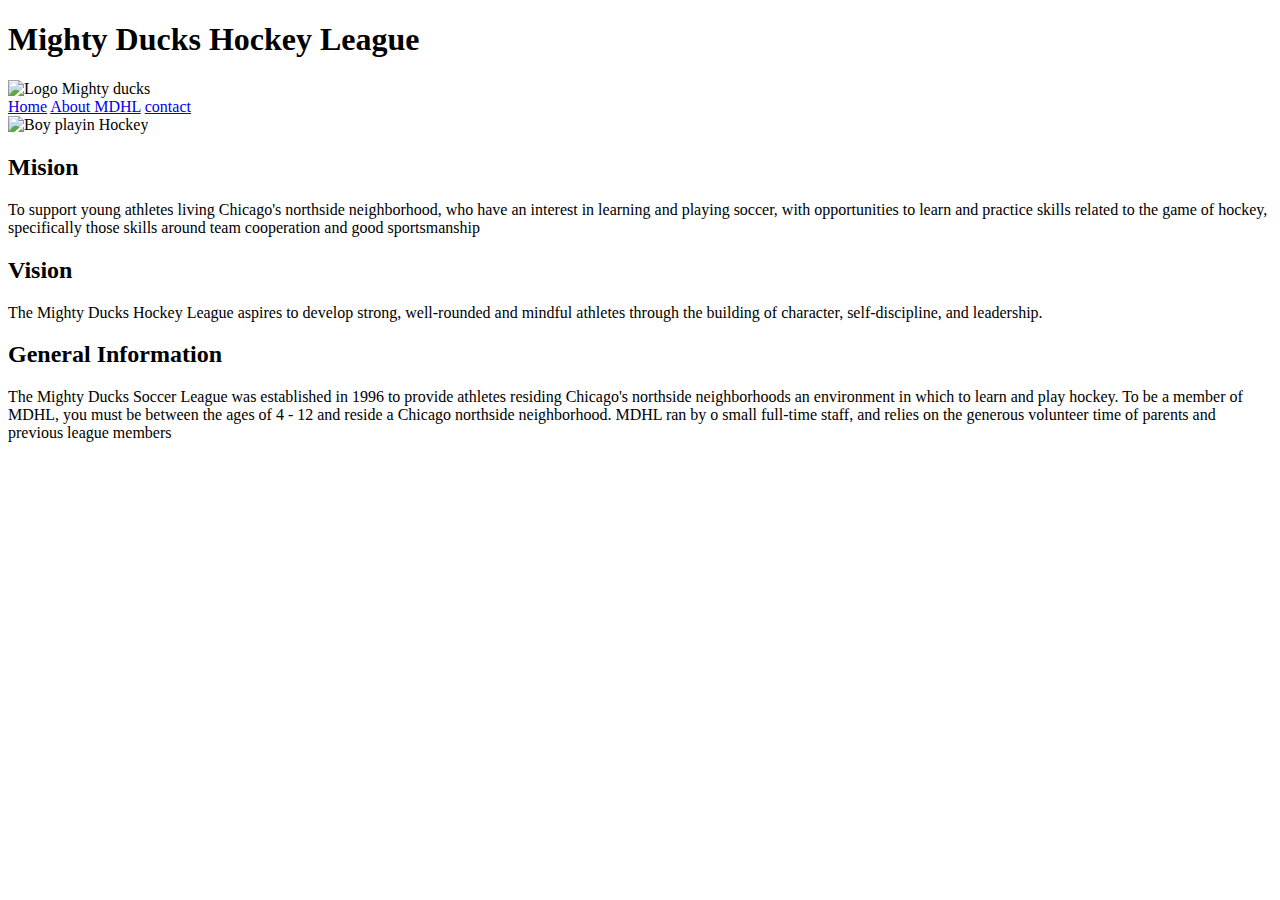
==== about.html @ 479cd3a1 "Sp1" ====
<!DOCTYPE html>
<html lang="en">

<head>
    <meta charset="UTF-8">
    <meta name="viewport" content="width=device-width, initial-scale=1.0">
    <meta name="description" content="Hockey League" >
    <link rel="icon" type="image/png" href="./assets/images/LogoMightyducks-01.png">
    <title> Mighty Ducks Hockey League</title>
</head>

<body>
    <h1> Mighty Ducks Hockey League </h1><img  src="./assets/images/LogoMightyducks-01.png" alt="Logo Mighty ducks" width="80" height="80">
    <nav>
        <a href="./index.html">Home</a>
        <a href="./about.html">About MDHL</a>
        <a href="./contact.html">contact</a>
    </nav>
    <img src="./assets/images/hockey2.jpg" alt="Boy playin Hockey" width="85" height="85">
    <h2><strong>Mision</strong></h2>
    <p>To support young athletes living Chicago's northside neighborhood, who have an interest in
        learning and playing soccer, with opportunities to learn and practice skills related to the game of
        hockey, specifically those skills around team cooperation and good sportsmanship</p>
    <h2><strong>Vision</strong></h2>
    <p>The Mighty Ducks Hockey League aspires to develop strong, well-rounded and mindful athletes
        through the building of character, self-discipline, and leadership.</p>
    <h2><strong>General Information</strong></h2>
    <p>The Mighty Ducks Soccer League was established in 1996 to provide athletes residing
        Chicago's northside neighborhoods an environment in which to learn and play hockey. To be a
        member of MDHL, you must be between the ages of 4 - 12 and reside a Chicago northside
        neighborhood. MDHL ran by o small full-time staff, and relies on the generous volunteer time of
        parents and previous league members</p>


</body>

</html>
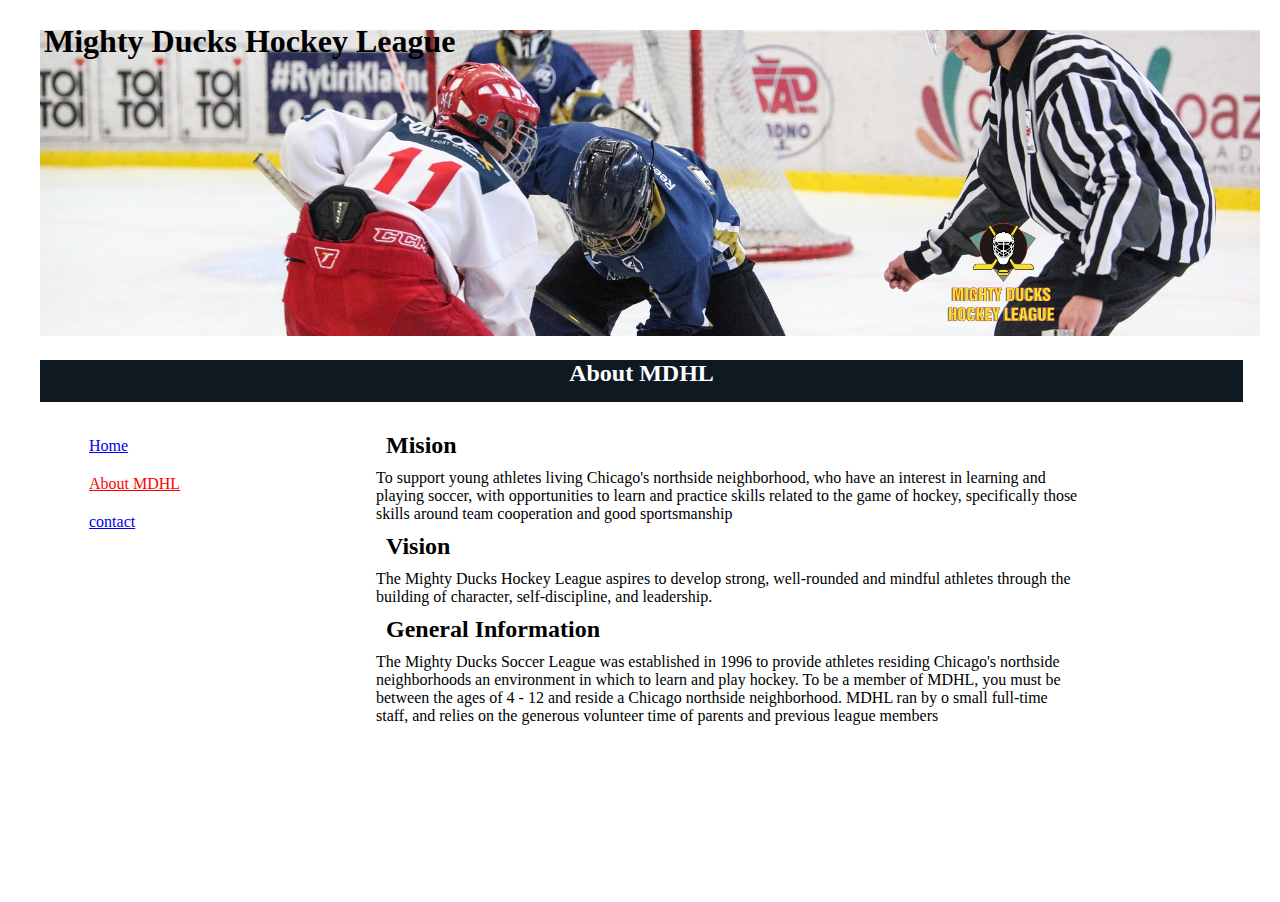
==== commit 8729d91a: "MDLH without self model" ====
--- a/about.html
+++ b/about.html
@@ -5,33 +5,40 @@
     <meta charset="UTF-8">
     <meta name="viewport" content="width=device-width, initial-scale=1.0">
     <meta name="description" content="Hockey League" >
+    <link rel="stylesheet" href="./assets/styles/mdhl.css">
     <link rel="icon" type="image/png" href="./assets/images/LogoMightyducks-01.png">
     <title> Mighty Ducks Hockey League</title>
 </head>
 
 <body>
-    <h1> Mighty Ducks Hockey League </h1><img  src="./assets/images/LogoMightyducks-01.png" alt="Logo Mighty ducks" width="80" height="80">
-    <nav>
-        <a href="./index.html">Home</a>
-        <a href="./about.html">About MDHL</a>
-        <a href="./contact.html">contact</a>
-    </nav>
-    <img src="./assets/images/hockey2.jpg" alt="Boy playin Hockey" width="85" height="85">
-    <h2><strong>Mision</strong></h2>
-    <p>To support young athletes living Chicago's northside neighborhood, who have an interest in
-        learning and playing soccer, with opportunities to learn and practice skills related to the game of
-        hockey, specifically those skills around team cooperation and good sportsmanship</p>
-    <h2><strong>Vision</strong></h2>
-    <p>The Mighty Ducks Hockey League aspires to develop strong, well-rounded and mindful athletes
-        through the building of character, self-discipline, and leadership.</p>
-    <h2><strong>General Information</strong></h2>
-    <p>The Mighty Ducks Soccer League was established in 1996 to provide athletes residing
-        Chicago's northside neighborhoods an environment in which to learn and play hockey. To be a
-        member of MDHL, you must be between the ages of 4 - 12 and reside a Chicago northside
-        neighborhood. MDHL ran by o small full-time staff, and relies on the generous volunteer time of
-        parents and previous league members</p>
-
-
+    <header class="header__1">
+        <h1 class="header__1__titulo"> Mighty Ducks Hockey League </h1>
+        <img class="header__1__logo" src="./assets/images/LogoMightyducks-01.png" alt="Logo Mighty ducks" width="80" height="80">
+        <nav class="header__1__nav">
+            <a href="index.html">Home</a>
+            <a href="#">About MDHL</a>
+            <a href="./contact.html">contact</a>
+        </nav>
+        <img class="header__1__banner" src="./assets/images/design1_image1.jpg" alt="boys playing hockey Banner">
+        <h2 class="m__tit"><strong>About MDHL</strong></h2>
+       <!--<img src="./assets/images/hockey2.jpg" alt="Boy playin Hockey" width="85" height="85">-->
+    </header>   
+    <main class="main__1">
+        <h2><strong>Mision</strong></h2>
+        <p>To support young athletes living Chicago's northside neighborhood, who have an interest in
+            learning and playing soccer, with opportunities to learn and practice skills related to the game of
+            hockey, specifically those skills around team cooperation and good sportsmanship</p>
+        <h2><strong>Vision</strong></h2>
+        <p>The Mighty Ducks Hockey League aspires to develop strong, well-rounded and mindful athletes
+            through the building of character, self-discipline, and leadership.</p>
+        <h2><strong>General Information</strong></h2>
+        <p>The Mighty Ducks Soccer League was established in 1996 to provide athletes residing
+            Chicago's northside neighborhoods an environment in which to learn and play hockey. To be a
+            member of MDHL, you must be between the ages of 4 - 12 and reside a Chicago northside
+            neighborhood. MDHL ran by o small full-time staff, and relies on the generous volunteer time of
+            parents and previous league members</p>
+        </main> 
+        
 </body>
 
 </html>--- a/assets/styles/mdhl.css
+++ b/assets/styles/mdhl.css
@@ -0,0 +1,64 @@
+* {
+    margin: 10px;
+    padding: 0;
+    box-sizing:border-box;
+    font-family: "Comic Sans MS", "Comic Sans";
+}
+
+.header__1__titulo{
+    color: rgb(0, 0, 0);
+    position: absolute;
+    width: 70%;
+    height: 20px;
+    top: 13px;
+    left: 34px;
+}
+
+a[href="#"]{
+    color:rgb(255, 0, 0);
+    padding: 10;
+}
+
+ .header__1__nav{
+     color: rgb(215, 14, 14);
+    display: flex;
+    flex-direction: column;
+    position: absolute;
+    width: 70%;
+    height: 20px;
+    top: 382px;
+    left: 34px;
+    margin: 45px;
+}
+.header__1__logo{
+    position: absolute;
+    width: 358px;
+    height: 128px;
+    top: 198px;
+    right: 89px;
+    object-fit: contain;
+}
+
+.header__1__banner{
+    margin: 10px;
+    width: 100%;
+    height: 34vh;
+    object-fit: cover;
+    object-position: 0 30%;
+}
+.m__tit {
+        text-align: center;
+        width: 1203px;
+        height: 42px;
+        background-color: rgb(14, 25, 34);
+        color: white;
+}
+    
+
+.main__1 {
+    width: 724px;
+    height: 450px;
+    display: inline-block;
+    left: 336px;
+    position: relative;
+}
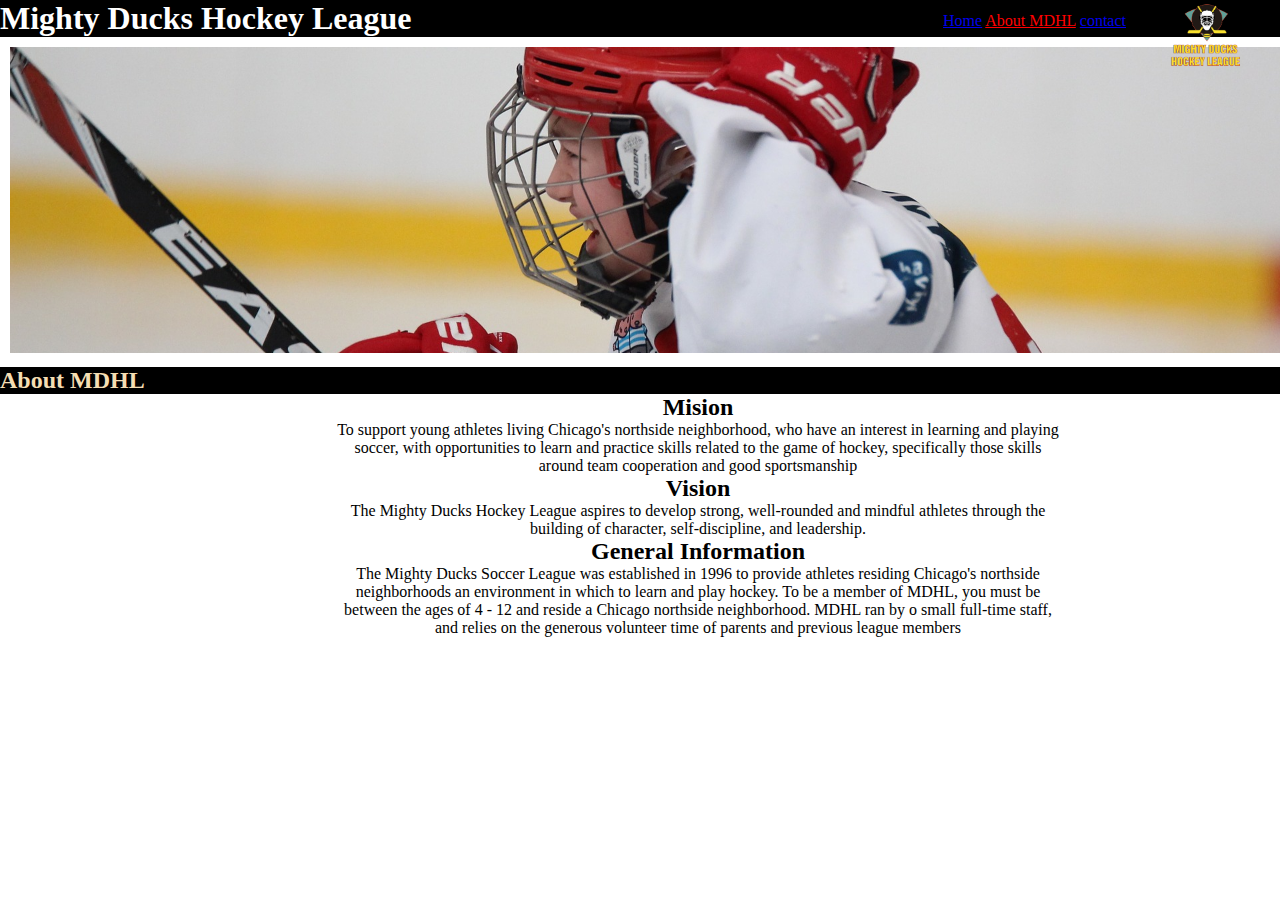
==== commit 219639b7: "MDLH With self model/" ====
--- a/about.html
+++ b/about.html
@@ -5,7 +5,8 @@
     <meta charset="UTF-8">
     <meta name="viewport" content="width=device-width, initial-scale=1.0">
     <meta name="description" content="Hockey League" >
-    <link rel="stylesheet" href="./assets/styles/mdhl.css">
+    <!--<link rel="stylesheet" href="./assets/styles/mdhl.css">-->
+    <link rel="stylesheet" href="./assets/styles/selfstyle.css">
     <link rel="icon" type="image/png" href="./assets/images/LogoMightyducks-01.png">
     <title> Mighty Ducks Hockey League</title>
 </head>
@@ -19,7 +20,8 @@
             <a href="#">About MDHL</a>
             <a href="./contact.html">contact</a>
         </nav>
-        <img class="header__1__banner" src="./assets/images/design1_image1.jpg" alt="boys playing hockey Banner">
+        <img class="selfstyle__banner" src="./assets/images/hockey1.jpg" alt="boy playing hockey Banner">
+        <!--<img class="header__1__banner" src="./assets/images/design1_image1.jpg" alt="boys playing hockey Banner">-->
         <h2 class="m__tit"><strong>About MDHL</strong></h2>
        <!--<img src="./assets/images/hockey2.jpg" alt="Boy playin Hockey" width="85" height="85">-->
     </header>   
--- a/assets/styles/selfstyle.css
+++ b/assets/styles/selfstyle.css
@@ -0,0 +1,49 @@
+* {
+    margin: 0;
+    padding: 0;
+    box-sizing:border-box;
+    font-family: "Comic Sans MS", "Comic Sans";
+}
+.selfstyle__background{ 
+    z-index: 0px;
+}
+.header__1__titulo{
+    color: white;
+    background-color: black;
+    position: sticky;
+}
+.header__1__logo{
+    position: absolute;
+    top: -5px;
+    right: 34px;
+}
+nav{
+    position: absolute;
+    top: 12px;
+    right: 154px;
+    color: white;
+}
+a[href="#"]{
+    color:rgb(255, 0, 0);
+    padding: 10;
+}
+
+.selfstyle__banner{
+    margin: 10px;
+    width: 100%;
+    height: 34vh;
+    object-fit: cover;
+    object-position: 0 30%;
+}
+.main__1{
+    width: 724px;
+    height: 450px;
+    display: inline-block;
+    left: 336px;
+    position: relative;
+    text-align: center;
+}
+.m__tit{
+    background-color: black;
+    color:wheat
+}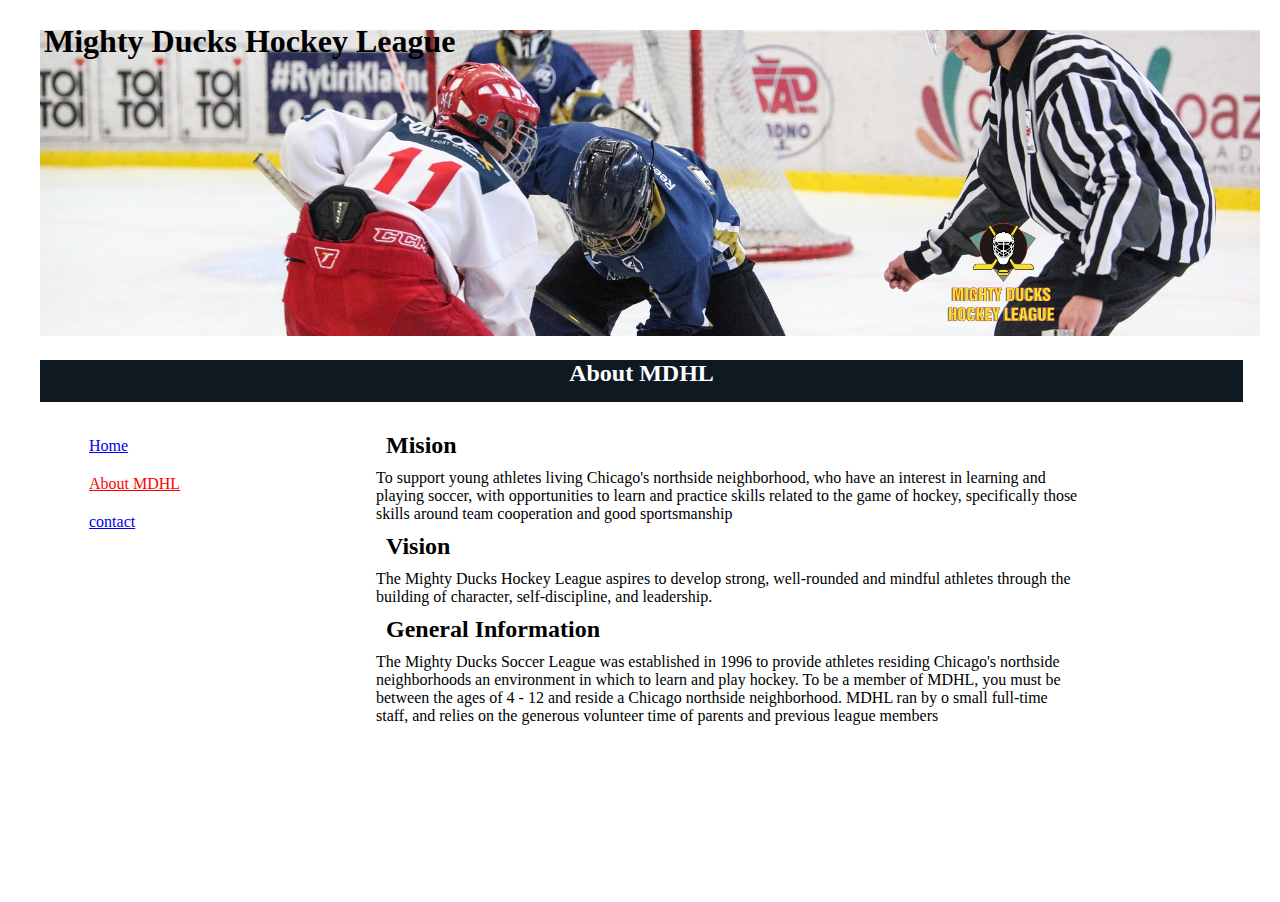
==== commit 20bef32f: "MDLH With self model/" ====
--- a/about.html
+++ b/about.html
@@ -5,8 +5,8 @@
     <meta charset="UTF-8">
     <meta name="viewport" content="width=device-width, initial-scale=1.0">
     <meta name="description" content="Hockey League" >
-    <!--<link rel="stylesheet" href="./assets/styles/mdhl.css">-->
-    <link rel="stylesheet" href="./assets/styles/selfstyle.css">
+    <link rel="stylesheet" href="./assets/styles/mdhl.css">
+    <!--link rel="stylesheet" href="./assets/styles/selfstyle.css">-->
     <link rel="icon" type="image/png" href="./assets/images/LogoMightyducks-01.png">
     <title> Mighty Ducks Hockey League</title>
 </head>
@@ -20,8 +20,8 @@
             <a href="#">About MDHL</a>
             <a href="./contact.html">contact</a>
         </nav>
-        <img class="selfstyle__banner" src="./assets/images/hockey1.jpg" alt="boy playing hockey Banner">
-        <!--<img class="header__1__banner" src="./assets/images/design1_image1.jpg" alt="boys playing hockey Banner">-->
+        <!--<img class="selfstyle__banner" src="./assets/images/hockey2.jpg" alt="boy playing hockey Banner">-->
+        <img class="header__1__banner" src="./assets/images/design1_image1.jpg" alt="boys playing hockey Banner">
         <h2 class="m__tit"><strong>About MDHL</strong></h2>
        <!--<img src="./assets/images/hockey2.jpg" alt="Boy playin Hockey" width="85" height="85">-->
     </header>   
--- a/assets/styles/mdhl.css
+++ b/assets/styles/mdhl.css
@@ -20,7 +20,7 @@
 }
 
  .header__1__nav{
-     color: rgb(215, 14, 14);
+    color: rgb(215, 14, 14);
     display: flex;
     flex-direction: column;
     position: absolute;
@@ -29,6 +29,7 @@
     top: 382px;
     left: 34px;
     margin: 45px;
+    font-size: medium;
 }
 .header__1__logo{
     position: absolute;
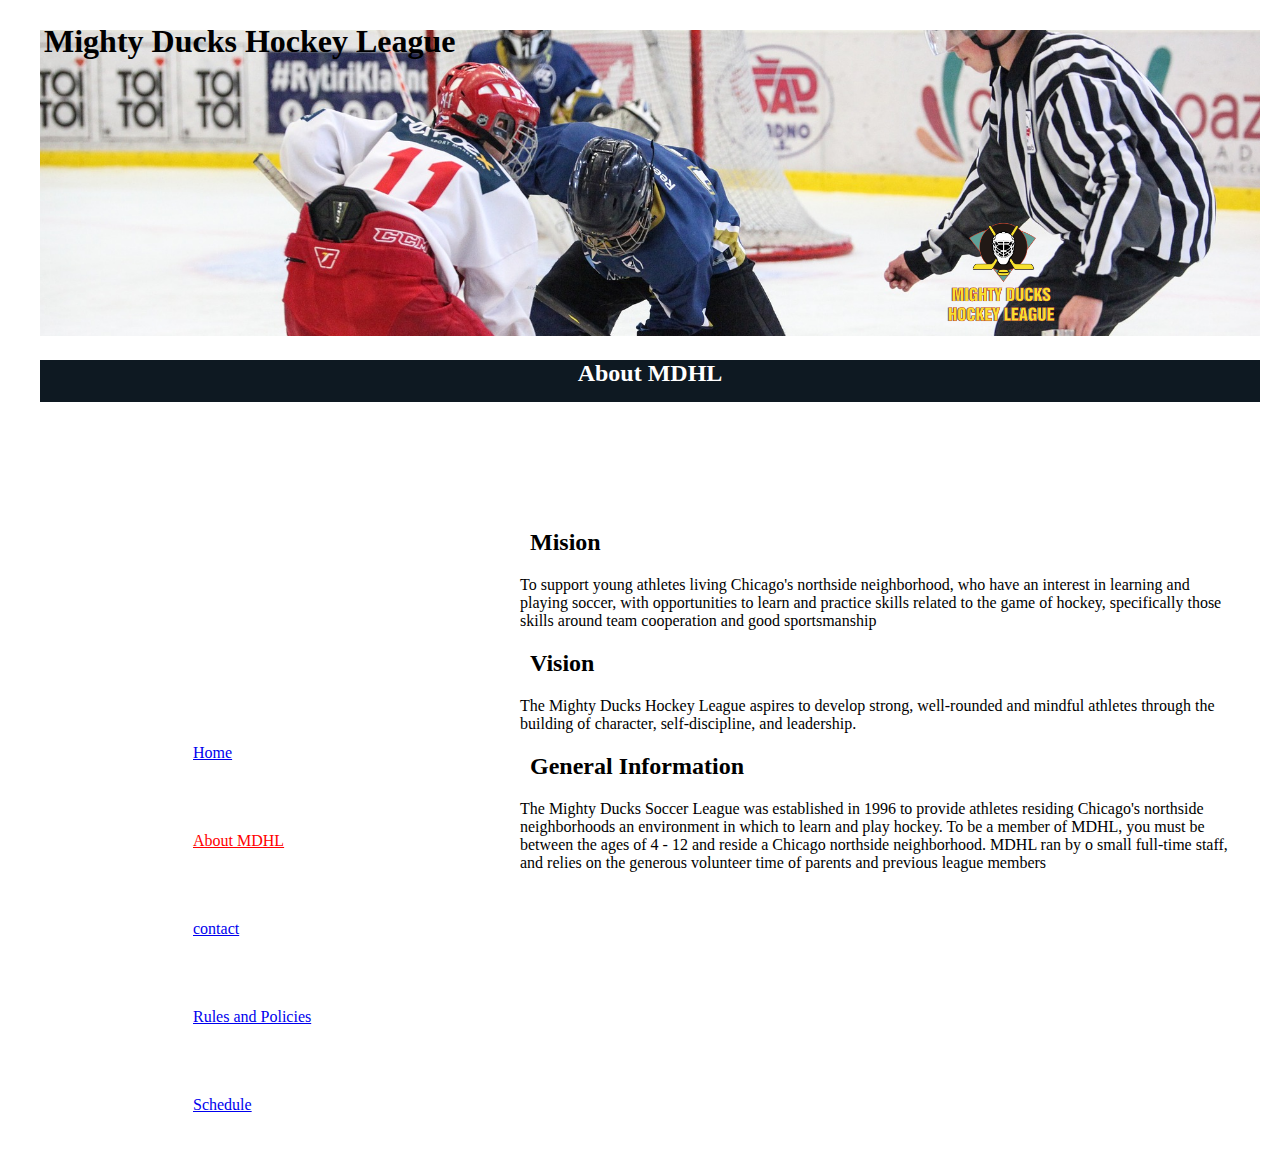
==== commit 05226525: "..." ====
--- a/about.html
+++ b/about.html
@@ -15,31 +15,33 @@
     <header class="header__1">
         <h1 class="header__1__titulo"> Mighty Ducks Hockey League </h1>
         <img class="header__1__logo" src="./assets/images/LogoMightyducks-01.png" alt="Logo Mighty ducks" width="80" height="80">
-        <nav class="header__1__nav">
-            <a href="index.html">Home</a>
-            <a href="#">About MDHL</a>
-            <a href="./contact.html">contact</a>
-        </nav>
         <!--<img class="selfstyle__banner" src="./assets/images/hockey2.jpg" alt="boy playing hockey Banner">-->
         <img class="header__1__banner" src="./assets/images/design1_image1.jpg" alt="boys playing hockey Banner">
         <h2 class="m__tit"><strong>About MDHL</strong></h2>
-       <!--<img src="./assets/images/hockey2.jpg" alt="Boy playin Hockey" width="85" height="85">-->
+        <!--<img src="./assets/images/hockey2.jpg" alt="Boy playin Hockey" width="85" height="85">-->
     </header>   
     <main class="main__1">
         <h2><strong>Mision</strong></h2>
         <p>To support young athletes living Chicago's northside neighborhood, who have an interest in
             learning and playing soccer, with opportunities to learn and practice skills related to the game of
             hockey, specifically those skills around team cooperation and good sportsmanship</p>
-        <h2><strong>Vision</strong></h2>
-        <p>The Mighty Ducks Hockey League aspires to develop strong, well-rounded and mindful athletes
-            through the building of character, self-discipline, and leadership.</p>
-        <h2><strong>General Information</strong></h2>
-        <p>The Mighty Ducks Soccer League was established in 1996 to provide athletes residing
-            Chicago's northside neighborhoods an environment in which to learn and play hockey. To be a
-            member of MDHL, you must be between the ages of 4 - 12 and reside a Chicago northside
-            neighborhood. MDHL ran by o small full-time staff, and relies on the generous volunteer time of
-            parents and previous league members</p>
-        </main> 
+            <h2><strong>Vision</strong></h2>
+            <p>The Mighty Ducks Hockey League aspires to develop strong, well-rounded and mindful athletes
+                through the building of character, self-discipline, and leadership.</p>
+                <h2><strong>General Information</strong></h2>
+                <p>The Mighty Ducks Soccer League was established in 1996 to provide athletes residing
+                    Chicago's northside neighborhoods an environment in which to learn and play hockey. To be a
+                    member of MDHL, you must be between the ages of 4 - 12 and reside a Chicago northside
+                    neighborhood. MDHL ran by o small full-time staff, and relies on the generous volunteer time of
+                    parents and previous league members</p>
+                </main> 
+                <nav class="header__1__nav">
+                    <a href="index.html">Home</a>
+                    <a href="#">About MDHL</a>
+                    <a href="./contact.html">contact</a>
+                    <a href="./rules.html">Rules and Policies</a>
+                    <a href="./game_info.html">Schedule</a>
+                </nav>
         
 </body>
 
--- a/assets/styles/mdhl.css
+++ b/assets/styles/mdhl.css
@@ -19,16 +19,17 @@
     padding: 10;
 }
 
- .header__1__nav{
+.header__1__nav{
     color: rgb(215, 14, 14);
     display: flex;
     flex-direction: column;
+    justify-content: left;
+    gap: 50px;
     position: absolute;
-    width: 70%;
+    width: 140px;
     height: 20px;
-    top: 382px;
-    left: 34px;
-    margin: 45px;
+    bottom: 136px;
+    left: 173px;
     font-size: medium;
 }
 .header__1__logo{
@@ -49,7 +50,7 @@
 }
 .m__tit {
         text-align: center;
-        width: 1203px;
+        width: 100%;
         height: 42px;
         background-color: rgb(14, 25, 34);
         color: white;
@@ -57,9 +58,12 @@
     
 
 .main__1 {
-    width: 724px;
-    height: 450px;
-    display: inline-block;
-    left: 336px;
-    position: relative;
+    width: 57%;
+    height: 100%;
+    display: flex;
+    flex-direction: column;
+    justify-content: center;
+    position: absolute;
+    left: 500px;
+    top: 240px;
 }
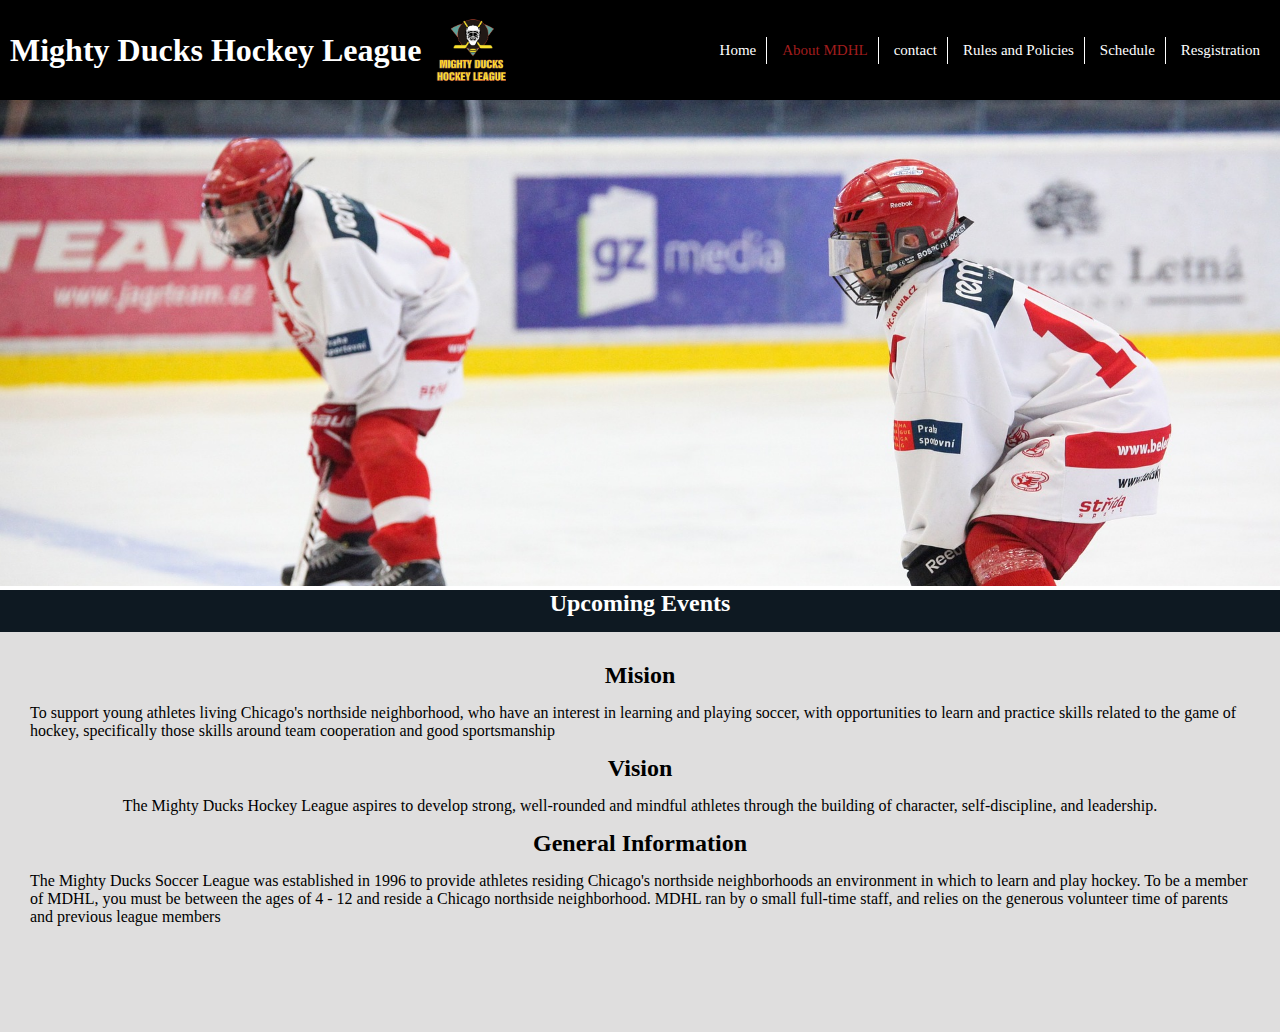
==== commit 91cf4f6a: "Terminado" ====
--- a/about.html
+++ b/about.html
@@ -1,26 +1,33 @@
 <!DOCTYPE html>
 <html lang="en">
-
 <head>
     <meta charset="UTF-8">
     <meta name="viewport" content="width=device-width, initial-scale=1.0">
-    <meta name="description" content="Hockey League" >
+    <meta name="description" content="Hockey League">
+    <link rel="icon" type="image/png" href="./assets/images/LogoMightyducks-01.png">
     <link rel="stylesheet" href="./assets/styles/mdhl.css">
-    <!--link rel="stylesheet" href="./assets/styles/selfstyle.css">-->
-    <link rel="icon" type="image/png" href="./assets/images/LogoMightyducks-01.png">
-    <title> Mighty Ducks Hockey League</title>
+    <title>Mighty Ducks Hockey League</title>
 </head>
 
 <body>
-    <header class="header__1">
-        <h1 class="header__1__titulo"> Mighty Ducks Hockey League </h1>
-        <img class="header__1__logo" src="./assets/images/LogoMightyducks-01.png" alt="Logo Mighty ducks" width="80" height="80">
-        <!--<img class="selfstyle__banner" src="./assets/images/hockey2.jpg" alt="boy playing hockey Banner">-->
-        <img class="header__1__banner" src="./assets/images/design1_image1.jpg" alt="boys playing hockey Banner">
-        <h2 class="m__tit"><strong>About MDHL</strong></h2>
-        <!--<img src="./assets/images/hockey2.jpg" alt="Boy playin Hockey" width="85" height="85">-->
-    </header>   
-    <main class="main__1">
+    <header class="head1">
+        <div>
+            <h1 class="headtit1">Mighty Ducks Hockey League</h1>
+            <img class="headlog1" src="./assets/images/LogoMightyducks-01.png" alt="Logo Mighty Ducks" width="80" height="80">
+            <nav class="nav1">
+                <a class="active" href="./index.html">Home</a>
+                <a href="#">About MDHL</a>
+                <a href="./contact.html">contact</a>
+                <a href="./rules.html">Rules and Policies</a>
+                <a href="./game_info.html">Schedule</a>
+                <a href="./registration.html">Resgistration</a>
+            </nav>
+        </div>
+        <img class="headbann1" src="./assets/images/hockey3.jpg" alt="boys playing hockey banner">
+        <h2 class="headtit"><strong>Upcoming Events</strong></h2>
+    </header>
+
+    <main class="m1">
         <h2><strong>Mision</strong></h2>
         <p>To support young athletes living Chicago's northside neighborhood, who have an interest in
             learning and playing soccer, with opportunities to learn and practice skills related to the game of
@@ -35,14 +42,6 @@
                     neighborhood. MDHL ran by o small full-time staff, and relies on the generous volunteer time of
                     parents and previous league members</p>
                 </main> 
-                <nav class="header__1__nav">
-                    <a href="index.html">Home</a>
-                    <a href="#">About MDHL</a>
-                    <a href="./contact.html">contact</a>
-                    <a href="./rules.html">Rules and Policies</a>
-                    <a href="./game_info.html">Schedule</a>
-                </nav>
-        
 </body>
 
 </html>--- a/assets/styles/mdhl.css
+++ b/assets/styles/mdhl.css
@@ -1,69 +1,96 @@
-* {
-    margin: 10px;
-    padding: 0;
-    box-sizing:border-box;
+*{
+    margin: 0;
+    padding:0;
+    box-sizing: border-box;
     font-family: "Comic Sans MS", "Comic Sans";
 }
 
-.header__1__titulo{
-    color: rgb(0, 0, 0);
-    position: absolute;
-    width: 70%;
-    height: 20px;
-    top: 13px;
-    left: 34px;
+.header1{
+    width: 100%;
+    height: 40%;
+    z-index: 2;
+}
+div{
+    display: flex;
+    flex-wrap: wrap;
+    gap: 10px;
+}
+.nav1{
+    background-color: black;
+    color: white;
+    display: flex;
+    gap: 10px;
+    width: 50%;
+    height: 20%;
+}
+a{
+    background-color: black;
+    color:white;
+    display: flex;
+    justify-content: flex-end;
+    align-items: center;
+    gap: 10px;
+}
+a[href="#"]{
+    color:rgb(161, 29, 29);
 }
 
-a[href="#"]{
-    color:rgb(255, 0, 0);
-    padding: 10;
+header div nav{
+    flex-grow: 1;
+    display: flex;
+    justify-content: flex-end;
+    align-items: center;
+    gap: 10px;
 }
 
-.header__1__nav{
-    color: rgb(215, 14, 14);
+header div{
+    padding: 10px;
+    display: flex;
+    flex-wrap: wrap;
+    gap: 10px;
+    background-color: black;
+    color: white;
+    align-content: stretch;
+    justify-content: flex-start;
+    align-items: center;
+}    
+nav a{
+    font-size: 15px;
+    text-decoration: none;
+    padding: 5px;
+    padding-right: 10px;
+    border-right: 1px solid white;
+}
+nav a:nth-last-child(1){
+    border: none;
+}
+nav a:hover{
+    transform: scale(.9);
+    color: white;
+    background-color: black;
+}
+
+.headbann1{
+    height: 54vh;
+    width: 100%;
+    object-fit: cover;
+    object-position: 0% 30%;
+}
+.headtit {
+    text-align: center;
+    width: 100%;
+    height: 42px;
+    background-color: rgb(14, 25, 34);
+    color: white;
+}
+
+.m1{
+    width: 100%;
+    height: 400px;
+    padding: 30px;
     display: flex;
     flex-direction: column;
-    justify-content: left;
-    gap: 50px;
-    position: absolute;
-    width: 140px;
-    height: 20px;
-    bottom: 136px;
-    left: 173px;
-    font-size: medium;
-}
-.header__1__logo{
-    position: absolute;
-    width: 358px;
-    height: 128px;
-    top: 198px;
-    right: 89px;
-    object-fit: contain;
-}
-
-.header__1__banner{
-    margin: 10px;
-    width: 100%;
-    height: 34vh;
-    object-fit: cover;
-    object-position: 0 30%;
-}
-.m__tit {
-        text-align: center;
-        width: 100%;
-        height: 42px;
-        background-color: rgb(14, 25, 34);
-        color: white;
-}
-    
-
-.main__1 {
-    width: 57%;
-    height: 100%;
-    display: flex;
-    flex-direction: column;
-    justify-content: center;
-    position: absolute;
-    left: 500px;
-    top: 240px;
-}
+    align-items: center;
+    gap: 15px;
+    background-color: rgb(223, 222, 222);
+}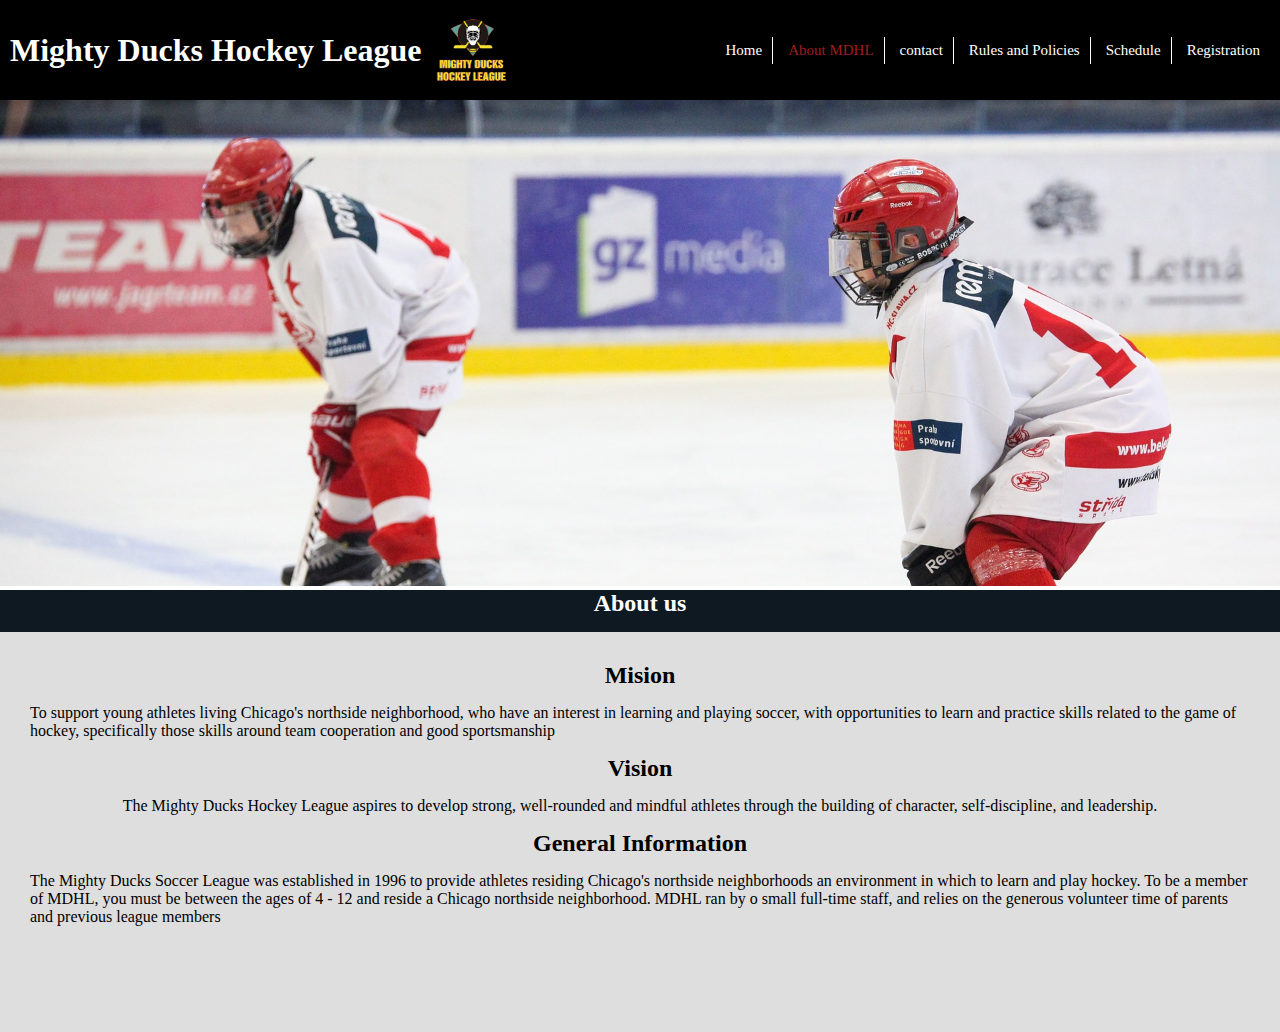
==== commit 77087828: "Terminado" ====
--- a/about.html
+++ b/about.html
@@ -20,11 +20,11 @@
                 <a href="./contact.html">contact</a>
                 <a href="./rules.html">Rules and Policies</a>
                 <a href="./game_info.html">Schedule</a>
-                <a href="./registration.html">Resgistration</a>
+                <a href="./registration.html">Registration</a>
             </nav>
         </div>
         <img class="headbann1" src="./assets/images/hockey3.jpg" alt="boys playing hockey banner">
-        <h2 class="headtit"><strong>Upcoming Events</strong></h2>
+        <h2 class="headtit"><strong>About us</strong></h2>
     </header>
 
     <main class="m1">
